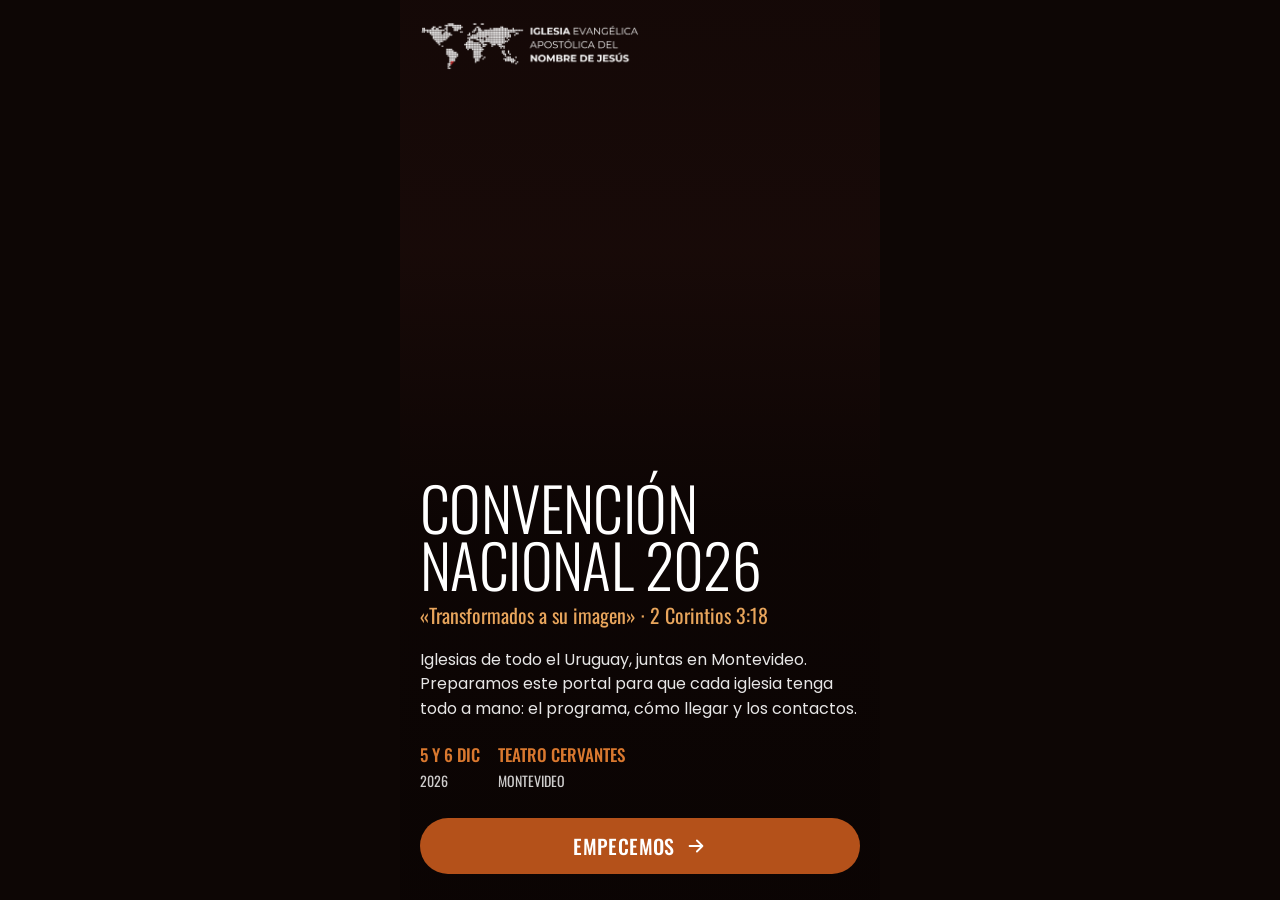
==== web/nacional/index.html @ dd8d67bc "Versión nacional en /nacional/: un perfil por iglesia, cómo llegar, comisiones, fotos y avisos" ====
<!doctype html>
<html lang="es">
<head>
  <meta charset="utf-8">
  <meta name="viewport" content="width=device-width, initial-scale=1, viewport-fit=cover">
  <meta name="theme-color" content="#1A0B09">
  <meta name="apple-mobile-web-app-capable" content="yes">
  <meta name="mobile-web-app-capable" content="yes">
  <meta name="apple-mobile-web-app-status-bar-style" content="black-translucent">
  <meta name="apple-mobile-web-app-title" content="Convención 2026">
  <meta name="robots" content="noindex, nofollow">
  <meta name="description" content="Portal de las iglesias para la Convención Nacional Uruguay 2026.">
  <title>Convención Nacional 2026 · Iglesias</title>
  <link rel="manifest" href="manifest.webmanifest">
  <link rel="icon" href="../icons/icon-192.png">
  <link rel="apple-touch-icon" href="../icons/icon-192.png">
  <link rel="preload" href="../fonts/oswald-300_600.woff2" as="font" type="font/woff2" crossorigin>
  <link rel="preload" href="../fonts/poppins-400.woff2" as="font" type="font/woff2" crossorigin>
  <link rel="preload" href="../img/artigas.jpg" as="image">
  <link rel="stylesheet" href="../fonts.css">
  <link rel="stylesheet" href="../vendor/leaflet/leaflet.css">
  <link rel="stylesheet" href="../styles.css">
  <link rel="stylesheet" href="nacional.css">
</head>
<body>
  <div id="app" class="app"></div>
  <div id="toast" class="toast" role="status" aria-live="polite"></div>
  <script>window.NOTIF_CACHE = "nac-meta"; window.NOTIF_ICON = "../icons/icon-192.png";</script>
  <script src="../vendor/leaflet/leaflet.js"></script>
  <script src="data.js"></script>
  <script src="../notif.js"></script>
  <script src="app.js"></script>
</body>
</html>
---- web/fonts.css ----
@font-face{font-family:'Oswald';font-style:normal;font-weight:300 600;font-display:swap;src:url(fonts/oswald-300_600.woff2) format('woff2');}
@font-face{font-family:'Poppins';font-style:normal;font-weight:400;font-display:swap;src:url(fonts/poppins-400.woff2) format('woff2');}
@font-face{font-family:'Poppins';font-style:normal;font-weight:500;font-display:swap;src:url(fonts/poppins-500.woff2) format('woff2');}
@font-face{font-family:'Poppins';font-style:normal;font-weight:600;font-display:swap;src:url(fonts/poppins-600.woff2) format('woff2');}
@font-face{font-family:'Poppins';font-style:normal;font-weight:700;font-display:swap;src:url(fonts/poppins-700.woff2) format('woff2');}
---- web/vendor/leaflet/leaflet.css ----
/* required styles */

.leaflet-pane,
.leaflet-tile,
.leaflet-marker-icon,
.leaflet-marker-shadow,
.leaflet-tile-container,
.leaflet-pane > svg,
.leaflet-pane > canvas,
.leaflet-zoom-box,
.leaflet-image-layer,
.leaflet-layer {
	position: absolute;
	left: 0;
	top: 0;
	}
.leaflet-container {
	overflow: hidden;
	}
.leaflet-tile,
.leaflet-marker-icon,
.leaflet-marker-shadow {
	-webkit-user-select: none;
	   -moz-user-select: none;
	        user-select: none;
	  -webkit-user-drag: none;
	}
/* Prevents IE11 from highlighting tiles in blue */
.leaflet-tile::selection {
	background: transparent;
}
/* Safari renders non-retina tile on retina better with this, but Chrome is worse */
.leaflet-safari .leaflet-tile {
	image-rendering: -webkit-optimize-contrast;
	}
/* hack that prevents hw layers "stretching" when loading new tiles */
.leaflet-safari .leaflet-tile-container {
	width: 1600px;
	height: 1600px;
	-webkit-transform-origin: 0 0;
	}
.leaflet-marker-icon,
.leaflet-marker-shadow {
	display: block;
	}
/* .leaflet-container svg: reset svg max-width decleration shipped in Joomla! (joomla.org) 3.x */
/* .leaflet-container img: map is broken in FF if you have max-width: 100% on tiles */
.leaflet-container .leaflet-overlay-pane svg {
	max-width: none !important;
	max-height: none !important;
	}
.leaflet-container .leaflet-marker-pane img,
.leaflet-container .leaflet-shadow-pane img,
.leaflet-container .leaflet-tile-pane img,
.leaflet-container img.leaflet-image-layer,
.leaflet-container .leaflet-tile {
	max-width: none !important;
	max-height: none !important;
	width: auto;
	padding: 0;
	}

.leaflet-container img.leaflet-tile {
	/* See: https://bugs.chromium.org/p/chromium/issues/detail?id=600120 */
	mix-blend-mode: plus-lighter;
}

.leaflet-container.leaflet-touch-zoom {
	-ms-touch-action: pan-x pan-y;
	touch-action: pan-x pan-y;
	}
.leaflet-container.leaflet-touch-drag {
	-ms-touch-action: pinch-zoom;
	/* Fallback for FF which doesn't support pinch-zoom */
	touch-action: none;
	touch-action: pinch-zoom;
}
.leaflet-container.leaflet-touch-drag.leaflet-touch-zoom {
	-ms-touch-action: none;
	touch-action: none;
}
.leaflet-container {
	-webkit-tap-highlight-color: transparent;
}
.leaflet-container a {
	-webkit-tap-highlight-color: rgba(51, 181, 229, 0.4);
}
.leaflet-tile {
	filter: inherit;
	visibility: hidden;
	}
.leaflet-tile-loaded {
	visibility: inherit;
	}
.leaflet-zoom-box {
	width: 0;
	height: 0;
	-moz-box-sizing: border-box;
	     box-sizing: border-box;
	z-index: 800;
	}
/* workaround for https://bugzilla.mozilla.org/show_bug.cgi?id=888319 */
.leaflet-overlay-pane svg {
	-moz-user-select: none;
	}

.leaflet-pane         { z-index: 400; }

.leaflet-tile-pane    { z-index: 200; }
.leaflet-overlay-pane { z-index: 400; }
.leaflet-shadow-pane  { z-index: 500; }
.leaflet-marker-pane  { z-index: 600; }
.leaflet-tooltip-pane   { z-index: 650; }
.leaflet-popup-pane   { z-index: 700; }

.leaflet-map-pane canvas { z-index: 100; }
.leaflet-map-pane svg    { z-index: 200; }

.leaflet-vml-shape {
	width: 1px;
	height: 1px;
	}
.lvml {
	behavior: url(#default#VML);
	display: inline-block;
	position: absolute;
	}


/* control positioning */

.leaflet-control {
	position: relative;
	z-index: 800;
	pointer-events: visiblePainted; /* IE 9-10 doesn't have auto */
	pointer-events: auto;
	}
.leaflet-top,
.leaflet-bottom {
	position: absolute;
	z-index: 1000;
	pointer-events: none;
	}
.leaflet-top {
	top: 0;
	}
.leaflet-right {
	right: 0;
	}
.leaflet-bottom {
	bottom: 0;
	}
.leaflet-left {
	left: 0;
	}
.leaflet-control {
	float: left;
	clear: both;
	}
.leaflet-right .leaflet-control {
	float: right;
	}
.leaflet-top .leaflet-control {
	margin-top: 10px;
	}
.leaflet-bottom .leaflet-control {
	margin-bottom: 10px;
	}
.leaflet-left .leaflet-control {
	margin-left: 10px;
	}
.leaflet-right .leaflet-control {
	margin-right: 10px;
	}


/* zoom and fade animations */

.leaflet-fade-anim .leaflet-popup {
	opacity: 0;
	-webkit-transition: opacity 0.2s linear;
	   -moz-transition: opacity 0.2s linear;
	        transition: opacity 0.2s linear;
	}
.leaflet-fade-anim .leaflet-map-pane .leaflet-popup {
	opacity: 1;
	}
.leaflet-zoom-animated {
	-webkit-transform-origin: 0 0;
	    -ms-transform-origin: 0 0;
	        transform-origin: 0 0;
	}
svg.leaflet-zoom-animated {
	will-change: transform;
}

.leaflet-zoom-anim .leaflet-zoom-animated {
	-webkit-transition: -webkit-transform 0.25s cubic-bezier(0,0,0.25,1);
	   -moz-transition:    -moz-transform 0.25s cubic-bezier(0,0,0.25,1);
	        transition:         transform 0.25s cubic-bezier(0,0,0.25,1);
	}
.leaflet-zoom-anim .leaflet-tile,
.leaflet-pan-anim .leaflet-tile {
	-webkit-transition: none;
	   -moz-transition: none;
	        transition: none;
	}

.leaflet-zoom-anim .leaflet-zoom-hide {
	visibility: hidden;
	}


/* cursors */

.leaflet-interactive {
	cursor: pointer;
	}
.leaflet-grab {
	cursor: -webkit-grab;
	cursor:    -moz-grab;
	cursor:         grab;
	}
.leaflet-crosshair,
.leaflet-crosshair .leaflet-interactive {
	cursor: crosshair;
	}
.leaflet-popup-pane,
.leaflet-control {
	cursor: auto;
	}
.leaflet-dragging .leaflet-grab,
.leaflet-dragging .leaflet-grab .leaflet-interactive,
.leaflet-dragging .leaflet-marker-draggable {
	cursor: move;
	cursor: -webkit-grabbing;
	cursor:    -moz-grabbing;
	cursor:         grabbing;
	}

/* marker & overlays interactivity */
.leaflet-marker-icon,
.leaflet-marker-shadow,
.leaflet-image-layer,
.leaflet-pane > svg path,
.leaflet-tile-container {
	pointer-events: none;
	}

.leaflet-marker-icon.leaflet-interactive,
.leaflet-image-layer.leaflet-interactive,
.leaflet-pane > svg path.leaflet-interactive,
svg.leaflet-image-layer.leaflet-interactive path {
	pointer-events: visiblePainted; /* IE 9-10 doesn't have auto */
	pointer-events: auto;
	}

/* visual tweaks */

.leaflet-container {
	background: #ddd;
	outline-offset: 1px;
	}
.leaflet-container a {
	color: #0078A8;
	}
.leaflet-zoom-box {
	border: 2px dotted #38f;
	background: rgba(255,255,255,0.5);
	}


/* general typography */
.leaflet-container {
	font-family: "Helvetica Neue", Arial, Helvetica, sans-serif;
	font-size: 12px;
	font-size: 0.75rem;
	line-height: 1.5;
	}


/* general toolbar styles */

.leaflet-bar {
	box-shadow: 0 1px 5px rgba(0,0,0,0.65);
	border-radius: 4px;
	}
.leaflet-bar a {
	background-color: #fff;
	border-bottom: 1px solid #ccc;
	width: 26px;
	height: 26px;
	line-height: 26px;
	display: block;
	text-align: center;
	text-decoration: none;
	color: black;
	}
.leaflet-bar a,
.leaflet-control-layers-toggle {
	background-position: 50% 50%;
	background-repeat: no-repeat;
	display: block;
	}
.leaflet-bar a:hover,
.leaflet-bar a:focus {
	background-color: #f4f4f4;
	}
.leaflet-bar a:first-child {
	border-top-left-radius: 4px;
	border-top-right-radius: 4px;
	}
.leaflet-bar a:last-child {
	border-bottom-left-radius: 4px;
	border-bottom-right-radius: 4px;
	border-bottom: none;
	}
.leaflet-bar a.leaflet-disabled {
	cursor: default;
	background-color: #f4f4f4;
	color: #bbb;
	}

.leaflet-touch .leaflet-bar a {
	width: 30px;
	height: 30px;
	line-height: 30px;
	}
.leaflet-touch .leaflet-bar a:first-child {
	border-top-left-radius: 2px;
	border-top-right-radius: 2px;
	}
.leaflet-touch .leaflet-bar a:last-child {
	border-bottom-left-radius: 2px;
	border-bottom-right-radius: 2px;
	}

/* zoom control */

.leaflet-control-zoom-in,
.leaflet-control-zoom-out {
	font: bold 18px 'Lucida Console', Monaco, monospace;
	text-indent: 1px;
	}

.leaflet-touch .leaflet-control-zoom-in, .leaflet-touch .leaflet-control-zoom-out  {
	font-size: 22px;
	}


/* layers control */

.leaflet-control-layers {
	box-shadow: 0 1px 5px rgba(0,0,0,0.4);
	background: #fff;
	border-radius: 5px;
	}
.leaflet-control-layers-toggle {
	background-image: url(images/layers.png);
	width: 36px;
	height: 36px;
	}
.leaflet-retina .leaflet-control-layers-toggle {
	background-image: url(images/layers-2x.png);
	background-size: 26px 26px;
	}
.leaflet-touch .leaflet-control-layers-toggle {
	width: 44px;
	height: 44px;
	}
.leaflet-control-layers .leaflet-control-layers-list,
.leaflet-control-layers-expanded .leaflet-control-layers-toggle {
	display: none;
	}
.leaflet-control-layers-expanded .leaflet-control-layers-list {
	display: block;
	position: relative;
	}
.leaflet-control-layers-expanded {
	padding: 6px 10px 6px 6px;
	color: #333;
	background: #fff;
	}
.leaflet-control-layers-scrollbar {
	overflow-y: scroll;
	overflow-x: hidden;
	padding-right: 5px;
	}
.leaflet-control-layers-selector {
	margin-top: 2px;
	position: relative;
	top: 1px;
	}
.leaflet-control-layers label {
	display: block;
	font-size: 13px;
	font-size: 1.08333em;
	}
.leaflet-control-layers-separator {
	height: 0;
	border-top: 1px solid #ddd;
	margin: 5px -10px 5px -6px;
	}

/* Default icon URLs */
.leaflet-default-icon-path { /* used only in path-guessing heuristic, see L.Icon.Default */
	background-image: url(images/marker-icon.png);
	}


/* attribution and scale controls */

.leaflet-container .leaflet-control-attribution {
	background: #fff;
	background: rgba(255, 255, 255, 0.8);
	margin: 0;
	}
.leaflet-control-attribution,
.leaflet-control-scale-line {
	padding: 0 5px;
	color: #333;
	line-height: 1.4;
	}
.leaflet-control-attribution a {
	text-decoration: none;
	}
.leaflet-control-attribution a:hover,
.leaflet-control-attribution a:focus {
	text-decoration: underline;
	}
.leaflet-attribution-flag {
	display: inline !important;
	vertical-align: baseline !important;
	width: 1em;
	height: 0.6669em;
	}
.leaflet-left .leaflet-control-scale {
	margin-left: 5px;
	}
.leaflet-bottom .leaflet-control-scale {
	margin-bottom: 5px;
	}
.leaflet-control-scale-line {
	border: 2px solid #777;
	border-top: none;
	line-height: 1.1;
	padding: 2px 5px 1px;
	white-space: nowrap;
	-moz-box-sizing: border-box;
	     box-sizing: border-box;
	background: rgba(255, 255, 255, 0.8);
	text-shadow: 1px 1px #fff;
	}
.leaflet-control-scale-line:not(:first-child) {
	border-top: 2px solid #777;
	border-bottom: none;
	margin-top: -2px;
	}
.leaflet-control-scale-line:not(:first-child):not(:last-child) {
	border-bottom: 2px solid #777;
	}

.leaflet-touch .leaflet-control-attribution,
.leaflet-touch .leaflet-control-layers,
.leaflet-touch .leaflet-bar {
	box-shadow: none;
	}
.leaflet-touch .leaflet-control-layers,
.leaflet-touch .leaflet-bar {
	border: 2px solid rgba(0,0,0,0.2);
	background-clip: padding-box;
	}


/* popup */

.leaflet-popup {
	position: absolute;
	text-align: center;
	margin-bottom: 20px;
	}
.leaflet-popup-content-wrapper {
	padding: 1px;
	text-align: left;
	border-radius: 12px;
	}
.leaflet-popup-content {
	margin: 13px 24px 13px 20px;
	line-height: 1.3;
	font-size: 13px;
	font-size: 1.08333em;
	min-height: 1px;
	}
.leaflet-popup-content p {
	margin: 17px 0;
	margin: 1.3em 0;
	}
.leaflet-popup-tip-container {
	width: 40px;
	height: 20px;
	position: absolute;
	left: 50%;
	margin-top: -1px;
	margin-left: -20px;
	overflow: hidden;
	pointer-events: none;
	}
.leaflet-popup-tip {
	width: 17px;
	height: 17px;
	padding: 1px;

	margin: -10px auto 0;
	pointer-events: auto;

	-webkit-transform: rotate(45deg);
	   -moz-transform: rotate(45deg);
	    -ms-transform: rotate(45deg);
	        transform: rotate(45deg);
	}
.leaflet-popup-content-wrapper,
.leaflet-popup-tip {
	background: white;
	color: #333;
	box-shadow: 0 3px 14px rgba(0,0,0,0.4);
	}
.leaflet-container a.leaflet-popup-close-button {
	position: absolute;
	top: 0;
	right: 0;
	border: none;
	text-align: center;
	width: 24px;
	height: 24px;
	font: 16px/24px Tahoma, Verdana, sans-serif;
	color: #757575;
	text-decoration: none;
	background: transparent;
	}
.leaflet-container a.leaflet-popup-close-button:hover,
.leaflet-container a.leaflet-popup-close-button:focus {
	color: #585858;
	}
.leaflet-popup-scrolled {
	overflow: auto;
	}

.leaflet-oldie .leaflet-popup-content-wrapper {
	-ms-zoom: 1;
	}
.leaflet-oldie .leaflet-popup-tip {
	width: 24px;
	margin: 0 auto;

	-ms-filter: "progid:DXImageTransform.Microsoft.Matrix(M11=0.70710678, M12=0.70710678, M21=-0.70710678, M22=0.70710678)";
	filter: progid:DXImageTransform.Microsoft.Matrix(M11=0.70710678, M12=0.70710678, M21=-0.70710678, M22=0.70710678);
	}

.leaflet-oldie .leaflet-control-zoom,
.leaflet-oldie .leaflet-control-layers,
.leaflet-oldie .leaflet-popup-content-wrapper,
.leaflet-oldie .leaflet-popup-tip {
	border: 1px solid #999;
	}


/* div icon */

.leaflet-div-icon {
	background: #fff;
	border: 1px solid #666;
	}


/* Tooltip */
/* Base styles for the element that has a tooltip */
.leaflet-tooltip {
	position: absolute;
	padding: 6px;
	background-color: #fff;
	border: 1px solid #fff;
	border-radius: 3px;
	color: #222;
	white-space: nowrap;
	-webkit-user-select: none;
	-moz-user-select: none;
	-ms-user-select: none;
	user-select: none;
	pointer-events: none;
	box-shadow: 0 1px 3px rgba(0,0,0,0.4);
	}
.leaflet-tooltip.leaflet-interactive {
	cursor: pointer;
	pointer-events: auto;
	}
.leaflet-tooltip-top:before,
.leaflet-tooltip-bottom:before,
.leaflet-tooltip-left:before,
.leaflet-tooltip-right:before {
	position: absolute;
	pointer-events: none;
	border: 6px solid transparent;
	background: transparent;
	content: "";
	}

/* Directions */

.leaflet-tooltip-bottom {
	margin-top: 6px;
}
.leaflet-tooltip-top {
	margin-top: -6px;
}
.leaflet-tooltip-bottom:before,
.leaflet-tooltip-top:before {
	left: 50%;
	margin-left: -6px;
	}
.leaflet-tooltip-top:before {
	bottom: 0;
	margin-bottom: -12px;
	border-top-color: #fff;
	}
.leaflet-tooltip-bottom:before {
	top: 0;
	margin-top: -12px;
	margin-left: -6px;
	border-bottom-color: #fff;
	}
.leaflet-tooltip-left {
	margin-left: -6px;
}
.leaflet-tooltip-right {
	margin-left: 6px;
}
.leaflet-tooltip-left:before,
.leaflet-tooltip-right:before {
	top: 50%;
	margin-top: -6px;
	}
.leaflet-tooltip-left:before {
	right: 0;
	margin-right: -12px;
	border-left-color: #fff;
	}
.leaflet-tooltip-right:before {
	left: 0;
	margin-left: -12px;
	border-right-color: #fff;
	}

/* Printing */

@media print {
	/* Prevent printers from removing background-images of controls. */
	.leaflet-control {
		-webkit-print-color-adjust: exact;
		print-color-adjust: exact;
		}
	}
---- web/styles.css ----
/* =========================================================
   Convención Nacional Uruguay 2026 · Portal de delegaciones
   Colores de la línea gráfica: noche → bordó → ladrillo → naranja → ámbar → crema
   Tipos: Oswald (titulares, como el afiche) + Poppins (texto)
   ========================================================= */
:root {
  --night: #1A0B09;
  --night-2: #2A1310;
  --maroon: #4A1512;
  --brick: #8E2A1F;
  --orange: #D9782F;
  --orange-ink: #B4511A;
  --amber: #E8A55C;
  --cream: #F8F2EA;
  --paper: #FFFFFF;
  --sand: #F0E6D9;
  --ink: #1F0F0C;
  --muted: #6B5751;
  --line: #E7DCCF;
  --green: #1E8A4C;
  --danger: #C62828;

  --display: "Oswald", "Arial Narrow", sans-serif;
  --text: "Poppins", -apple-system, "Segoe UI", Roboto, Arial, sans-serif;
  --r: 6px;
  --ease: cubic-bezier(.2, .8, .2, 1);
  --spring: cubic-bezier(.34, 1.4, .64, 1);
  --safe-t: env(safe-area-inset-top, 0px);
  --safe-b: env(safe-area-inset-bottom, 0px);
  --nav-h: 66px;
  --gut: 20px;
}
* { box-sizing: border-box; -webkit-tap-highlight-color: transparent; }
html, body { margin: 0; height: 100%; overflow: hidden; overscroll-behavior: none; }
body { font-family: var(--text); color: var(--ink); background: #0d0605; -webkit-font-smoothing: antialiased; overscroll-behavior-y: none; font-size: 16px; }
button { font: inherit; color: inherit; border: 0; background: none; padding: 0; cursor: pointer; touch-action: manipulation; -webkit-user-select: none; user-select: none; }
a { color: inherit; text-decoration: none; }
h1, h2, h3, p { margin: 0; }
svg { display: block; }
img { display: block; max-width: 100%; }
:focus-visible { outline: 2px solid var(--orange); outline-offset: 2px; }

/* La app ocupa siempre la pantalla visible: la página nunca se desplaza, así la barra de abajo queda fija */
.app { position: fixed; top: 0; bottom: 0; left: 0; right: 0; max-width: 480px; margin: 0 auto; overflow: hidden; background: var(--cream); }
.screen { position: absolute; inset: 0; display: flex; flex-direction: column; }

/* ---------- Movimiento ---------- */
.rise { animation: rise .7s var(--ease) both; animation-delay: calc(var(--i, 0) * 80ms); }
@keyframes rise { from { opacity: 0; transform: translateY(22px); } to { opacity: 1; transform: none; } }
.fade { animation: fade .45s var(--ease) both; }
@keyframes fade { from { opacity: 0; } }
.pop { animation: pop .5s var(--spring) both; animation-delay: calc(var(--i, 0) * 55ms); }
@keyframes pop { from { opacity: 0; transform: scale(.88) translateY(10px); } to { opacity: 1; transform: none; } }
.kenburns { animation: kb 14s var(--ease) both; transform-origin: 60% 40%; }
@keyframes kb { from { transform: scale(1.14); } to { transform: scale(1); } }
.press { transition: transform .18s var(--ease), background-color .18s, opacity .18s; }
.press:active { transform: scale(.96); }
@media (prefers-reduced-motion: reduce) {
  .rise, .fade, .pop, .kenburns { animation: none !important; }
  .press:active { transform: none; }
}

/* ---------- Pantallas oscuras (entrada) ---------- */
.dark { background: var(--night); color: #fff; }
.photo-bg { position: absolute; inset: 0; overflow: hidden; }
.photo-bg img { width: 100%; height: 100%; object-fit: cover; }
.photo-bg::after { content: ""; position: absolute; inset: 0; background: linear-gradient(to top, rgba(10,4,3,.96) 0%, rgba(10,4,3,.82) 42%, rgba(10,4,3,.15) 72%, rgba(10,4,3,.35) 100%); }

.splash { justify-content: flex-end; }
.splash-top { position: absolute; top: calc(var(--safe-t) + 22px); left: var(--gut); right: var(--gut); display: flex; align-items: center; gap: 10px; font-size: 13px; line-height: 1.3; color: rgba(255,255,255,.85); }
.splash-top svg { width: 46px; height: 24px; flex: none; }
.splash-body { position: relative; padding: 0 var(--gut) calc(var(--safe-b) + 26px); }
.splash h1 { font-family: var(--display); font-weight: 300; text-transform: uppercase; font-size: 60px; line-height: .95; letter-spacing: -.01em; }
.splash .pt { font-family: var(--display); font-weight: 400; font-size: 20px; color: var(--amber); margin-top: 8px; }
.splash .lead { font-size: 16px; line-height: 1.55; color: rgba(255,255,255,.9); margin-top: 18px; }
.splash-meta { display: flex; gap: 18px; margin-top: 20px; font-family: var(--display); font-size: 17px; text-transform: uppercase; }
.splash-meta b { display: block; font-weight: 500; color: var(--orange); }
.splash-meta span { font-weight: 400; color: rgba(255,255,255,.8); font-size: 14px; }

.btn { display: flex; align-items: center; justify-content: center; gap: 10px; width: 100%; min-height: 56px; border-radius: 999px; font-family: var(--display); font-size: 20px; font-weight: 500; letter-spacing: .02em; text-transform: uppercase; }
.btn svg { width: 22px; height: 22px; transition: transform .25s var(--ease); }
.btn:active svg { transform: translateX(4px); }
.btn-primary { background: var(--orange-ink); color: #fff; }
.btn-primary:active { background: #9a4415; }
.btn-ghost { color: rgba(255,255,255,.75); min-height: 48px; font-size: 17px; }
.btn-dark { background: var(--ink); color: #fff; }
.btn-line { background: var(--sand); color: var(--ink); }
.btn-row { margin-top: 26px; display: flex; flex-direction: column; gap: 4px; }

.intro { flex: 1; overflow-y: auto; padding: calc(var(--safe-t) + 18px) var(--gut) calc(var(--safe-b) + 28px); position: relative; }
.back { display: inline-flex; align-items: center; gap: 4px; min-height: 44px; padding-right: 12px; margin-left: -8px; font-size: 15px; font-weight: 500; color: rgba(255,255,255,.8); }
.back svg { width: 22px; height: 22px; }

.flags-head { position: relative; height: 34vh; min-height: 220px; margin: calc(-1 * (var(--safe-t) + 18px)) calc(-1 * var(--gut)) 0; overflow: hidden; display: flex; align-items: flex-end; padding: 0 var(--gut) 18px; }
.flags-head img { position: absolute; inset: 0; width: 100%; height: 100%; object-fit: cover; }
.flags-head::after { content: ""; position: absolute; inset: 0; background: linear-gradient(to top, var(--night) 0%, rgba(26,11,9,.55) 55%, rgba(26,11,9,.2) 100%); }
.flags-head > div { position: relative; z-index: 1; }
.h-xl { font-family: var(--display); font-weight: 400; text-transform: uppercase; font-size: 46px; line-height: .98; letter-spacing: -.005em; }
.h-xl .soft { display: block; font-size: 20px; font-weight: 300; color: var(--amber); margin-top: 6px; text-transform: none; }

.flags { display: grid; grid-template-columns: 1fr 1fr; gap: 22px 16px; margin-top: 22px; }
.flag-btn { display: flex; flex-direction: column; gap: 10px; text-align: left; }
.flag-btn .flag { width: 100%; aspect-ratio: 3 / 2; border-radius: 4px; overflow: hidden; transition: transform .25s var(--ease), outline-color .2s; outline: 3px solid transparent; outline-offset: 3px; }
.flag-btn:active .flag { transform: scale(.95); outline-color: var(--orange); }
.flag svg { width: 100%; height: 100%; }
.flag-btn b { font-family: var(--display); font-weight: 400; font-size: 22px; text-transform: uppercase; line-height: 1; }
.flag-btn small { font-size: 13px; color: rgba(255,255,255,.6); margin-top: -4px; }

.who { display: flex; align-items: center; gap: 12px; margin-top: 8px; }
.who .flag { width: 54px; height: 36px; border-radius: 3px; overflow: hidden; flex: none; }
.who h1 { font-family: var(--display); font-weight: 400; font-size: 40px; text-transform: uppercase; line-height: 1; }
.sub { font-size: 16px; color: rgba(255,255,255,.72); margin-top: 10px; }
.profiles { display: grid; grid-template-columns: repeat(3, 1fr); gap: 22px 12px; margin-top: 26px; }
.profile-btn { display: flex; flex-direction: column; align-items: center; gap: 9px; text-align: center; }
.avatar { display: grid; place-items: center; color: #fff; font-family: var(--display); font-weight: 400; flex: none; }
.profile-btn .avatar { width: 92px; height: 92px; border-radius: var(--r); font-size: 34px; transition: transform .25s var(--ease), box-shadow .2s; }
.profile-btn:active .avatar { transform: scale(.93); box-shadow: 0 0 0 3px var(--cream); }
.profile-btn b { font-size: 13.5px; font-weight: 600; line-height: 1.25; }
.profile-btn small { font-size: 12px; color: rgba(255,255,255,.6); margin-top: -5px; }

/* PIN */
.pin { flex: 1; display: flex; flex-direction: column; align-items: center; text-align: center; padding-top: 8px; }
.pin .avatar { width: 96px; height: 96px; border-radius: var(--r); font-size: 36px; }
.pin-name { font-family: var(--display); font-size: 28px; font-weight: 400; text-transform: uppercase; margin-top: 16px; }
.pin-hint { font-size: 15px; color: rgba(255,255,255,.7); margin-top: 4px; }
.dots { display: flex; gap: 18px; margin: 26px 0 6px; }
.dots i { width: 15px; height: 15px; border-radius: 50%; background: rgba(255,255,255,.18); transition: background .15s, transform .3s var(--spring); }
.dots i.on { background: var(--orange); transform: scale(1.2); }
.dots.shake { animation: shake .45s; }
.dots.shake i { background: #e46a5c; }
@keyframes shake { 20%, 60% { transform: translateX(-10px); } 40%, 80% { transform: translateX(10px); } }
.pin-error { min-height: 22px; font-size: 14px; font-weight: 500; color: #ffb3a8; }
.keypad { display: grid; grid-template-columns: repeat(3, 78px); gap: 14px 24px; margin-top: 10px; }
.key { width: 78px; height: 78px; border-radius: 50%; background: rgba(255,255,255,.08); font-family: var(--display); font-size: 32px; font-weight: 300; display: grid; place-items: center; transition: background .12s, transform .15s var(--ease); }
.key:active { background: var(--orange-ink); transform: scale(.92); }
.key.word { background: none; font-family: var(--text); font-size: 15px; font-weight: 500; color: rgba(255,255,255,.75); }
.demo { margin-top: 18px; font-size: 13px; color: rgba(255,255,255,.55); }

/* Bienvenida personal */
.welcome-photo { position: relative; height: 44vh; min-height: 260px; overflow: hidden; flex: none; }
.welcome-photo img { width: 100%; height: 100%; object-fit: cover; }
.welcome-photo::after { content: ""; position: absolute; inset: 0; background: linear-gradient(to top, var(--night) 0%, rgba(26,11,9,0) 55%); }
.welcome-body { flex: 1; overflow-y: auto; padding: 0 var(--gut) calc(var(--safe-b) + 24px); margin-top: -56px; position: relative; }
.welcome-body .bless { font-family: var(--display); font-size: 24px; font-weight: 300; color: var(--amber); text-transform: uppercase; }
.welcome-body h1 { font-family: var(--display); font-weight: 500; font-size: 58px; line-height: .95; text-transform: uppercase; margin-top: 2px; }
.welcome-body .msg { font-size: 16px; line-height: 1.6; color: rgba(255,255,255,.88); margin-top: 16px; }
.lema { margin-top: 22px; padding: 16px 18px; background: var(--maroon); border-radius: var(--r); }
.lema b { display: block; font-family: var(--display); font-weight: 400; font-size: 24px; text-transform: uppercase; line-height: 1.05; }
.lema span { font-size: 14px; color: var(--amber); }
.sign { margin-top: 18px; font-size: 14px; color: rgba(255,255,255,.7); }
.sign b { display: block; color: #fff; font-weight: 600; font-size: 15px; }

/* Tutorial */
.tut-skip { position: absolute; top: calc(var(--safe-t) + 12px); right: 12px; z-index: 3; min-height: 44px; padding: 0 14px; border-radius: 999px; background: rgba(10,4,3,.55); color: #fff; font-size: 15px; font-weight: 500; }
.tut-track { flex: 1; display: flex; overflow-x: auto; scroll-snap-type: x mandatory; scrollbar-width: none; overscroll-behavior-x: contain; }
.tut-track::-webkit-scrollbar { display: none; }
.tut-slide { flex: 0 0 100%; scroll-snap-align: center; scroll-snap-stop: always; display: flex; flex-direction: column; }
.tut-photo { height: 60%; overflow: hidden; position: relative; }
.tut-photo img { width: 100%; height: 100%; object-fit: cover; transition: transform 1.2s var(--ease); transform: scale(1.08); }
.tut-slide.seen .tut-photo img { transform: scale(1); }
.tut-text { padding: 26px var(--gut) 0; }
.tut-text h2 { font-family: var(--display); font-weight: 400; font-size: 40px; text-transform: uppercase; line-height: 1; }
.tut-text p { font-size: 16px; line-height: 1.55; color: rgba(255,255,255,.8); margin-top: 12px; }
.tut-foot { padding: 0 var(--gut) calc(var(--safe-b) + 22px); }
.tut-dots { display: flex; gap: 8px; margin-bottom: 18px; }
.tut-dots i { height: 4px; width: 18px; border-radius: 2px; background: rgba(255,255,255,.25); transition: width .35s var(--ease), background .35s; }
.tut-dots i.on { width: 40px; background: var(--orange); }

/* ---------- App ---------- */
.topbar { flex: none; display: flex; align-items: center; gap: 12px; padding: calc(var(--safe-t) + 12px) var(--gut) 12px; background: var(--cream); border-bottom: 1px solid var(--line); z-index: 5; }
.topbar .flag { width: 30px; height: 20px; border-radius: 2px; overflow: hidden; flex: none; }
.topbar h1 { flex: 1; min-width: 0; font-family: var(--display); font-weight: 400; font-size: 24px; text-transform: uppercase; line-height: 1.1; white-space: nowrap; overflow: hidden; text-overflow: ellipsis; }
.net { display: inline-flex; align-items: center; gap: 6px; font-size: 12.5px; font-weight: 500; color: var(--muted); flex: none; }
.net i { width: 8px; height: 8px; border-radius: 50%; background: var(--green); }
.net.off i { background: var(--orange); }

.content { flex: 1; overflow-y: auto; -webkit-overflow-scrolling: touch; padding: 0 0 calc(var(--nav-h) + var(--safe-b) + 28px); }
.content.map-mode { padding: 0; overflow: hidden; position: relative; }
.pad { padding: 0 var(--gut); }
.tab-in { animation: tabIn .35s var(--ease) both; }
@keyframes tabIn { from { opacity: 0; transform: translateY(10px); } }

.nav { position: absolute; left: 0; right: 0; bottom: 0; z-index: 900; height: calc(var(--nav-h) + var(--safe-b)); padding-bottom: var(--safe-b); background: var(--paper); border-top: 1px solid var(--line); display: grid; grid-template-columns: repeat(5, 1fr); }
.nav button { display: flex; flex-direction: column; align-items: center; justify-content: center; gap: 4px; font-size: 11.5px; font-weight: 500; color: #9C8B85; transition: color .2s; }
.nav button svg { width: 24px; height: 24px; transition: transform .35s var(--spring); }
.nav button.on { color: var(--ink); }
.nav button.on svg { transform: translateY(-2px) scale(1.08); color: var(--orange-ink); }
.nav button:active svg { transform: scale(.85); }

h2.h { font-family: var(--display); font-weight: 400; font-size: 26px; text-transform: uppercase; line-height: 1.05; margin: 34px 0 12px; }
.panel { background: var(--paper); border-radius: var(--r); }
.panel-pad { padding: 18px; }

/* Portada de inicio */
.cover { position: relative; height: 250px; overflow: hidden; color: #fff; }
.cover img { position: absolute; inset: 0; width: 100%; height: 100%; object-fit: cover; }
.cover::after { content: ""; position: absolute; inset: 0; background: linear-gradient(to top, rgba(10,4,3,.92) 0%, rgba(10,4,3,.35) 60%, rgba(10,4,3,.1) 100%); }
.cover-in { position: absolute; left: var(--gut); right: var(--gut); bottom: 18px; z-index: 1; }
.cover-in p { font-size: 14px; color: rgba(255,255,255,.85); }
.count { display: flex; align-items: baseline; gap: 18px; margin-top: 2px; font-family: var(--display); text-transform: uppercase; }
.count div { display: flex; align-items: baseline; gap: 6px; }
.count b { font-size: 64px; font-weight: 400; line-height: 1; font-variant-numeric: tabular-nums; }
.count span { font-size: 18px; font-weight: 300; color: var(--amber); }
.cover-in .when { font-family: var(--display); font-size: 18px; text-transform: uppercase; margin-top: 6px; }
.cover-in .when em { font-style: normal; color: var(--amber); }

.notice { margin: 18px var(--gut) 0; padding: 12px 14px; background: var(--sand); border-radius: var(--r); font-size: 14px; line-height: 1.45; display: flex; gap: 10px; }
.notice::before { content: ""; width: 8px; height: 8px; border-radius: 50%; background: var(--orange); margin-top: 6px; flex: none; }

.stay { display: grid; grid-template-columns: 112px 1fr; gap: 14px; padding: 14px; }
.stay img { width: 112px; height: 140px; object-fit: cover; border-radius: 4px; }
.stay-noimg { width: 112px; height: 140px; border-radius: 4px; background: var(--maroon); color: var(--amber); display: grid; place-items: center; }
.stay-noimg svg { width: 40px; height: 40px; }
.stay h3 { font-size: 17px; font-weight: 600; line-height: 1.25; }
.stay p { font-size: 14px; color: var(--muted); margin-top: 4px; line-height: 1.4; }
.room { font-family: var(--display); margin-top: 10px; display: flex; align-items: baseline; gap: 8px; }
.room b { font-size: 40px; font-weight: 400; line-height: 1; }
.room span { font-size: 15px; color: var(--muted); text-transform: uppercase; }
.finding { margin: 0 14px; padding: 12px 14px; background: var(--maroon); color: #fff; border-radius: 4px; font-size: 14.5px; line-height: 1.45; }
.finding b { color: var(--amber); font-weight: 600; }
.kv { padding: 6px 18px 4px; }
.kv div { display: flex; justify-content: space-between; gap: 16px; padding: 11px 0; border-top: 1px solid var(--line); font-size: 15px; }
.kv div:first-child { border-top: 0; }
.kv span { color: var(--muted); }
.kv b { font-weight: 500; text-align: right; }
.actions { display: flex; gap: 10px; padding: 0 14px 14px; }
.act { flex: 1; min-height: 46px; border-radius: 999px; display: inline-flex; align-items: center; justify-content: center; gap: 8px; font-size: 14.5px; font-weight: 600; background: var(--sand); color: var(--ink); white-space: nowrap; padding: 0 14px; }
.act svg { width: 18px; height: 18px; flex: none; }
.act.dark { background: var(--ink); color: #fff; }

.arrive { padding: 16px 18px 6px; }
.arrive .big { font-family: var(--display); font-size: 34px; font-weight: 400; text-transform: uppercase; line-height: 1; }
.arrive .big em { font-style: normal; color: var(--orange-ink); }
.arrive p { font-size: 14.5px; color: var(--muted); margin-top: 6px; }

.person { display: flex; align-items: center; gap: 12px; padding: 12px 18px; border-top: 1px solid var(--line); }
.person .avatar { width: 44px; height: 44px; border-radius: 50%; font-size: 17px; }
.person-info { flex: 1; min-width: 0; }
.person-info small { display: block; font-size: 12.5px; color: var(--muted); }
.person-info b { display: block; font-size: 15.5px; font-weight: 600; line-height: 1.25; }
.person-info span { font-size: 13px; color: var(--muted); }
.ibtn { width: 46px; height: 46px; border-radius: 50%; display: grid; place-items: center; background: var(--sand); color: var(--ink); flex: none; transition: transform .18s var(--ease), background .2s; }
.ibtn svg { width: 21px; height: 21px; }
.ibtn.wa { color: var(--green); }
.ibtn:active { transform: scale(.9); background: var(--line); }

.next { display: grid; grid-template-columns: auto 1fr; gap: 16px; align-items: start; padding: 18px; }
.next .t { font-family: var(--display); font-size: 44px; line-height: .9; color: var(--orange-ink); font-variant-numeric: tabular-nums; }
.next .t small { display: block; font-size: 15px; color: var(--muted); text-transform: uppercase; margin-top: 6px; }
.next h3 { font-size: 17px; font-weight: 600; line-height: 1.3; }
.next p { font-size: 14px; color: var(--muted); margin-top: 3px; }

.rows { background: var(--paper); border-radius: var(--r); overflow: hidden; }
.row { display: flex; align-items: center; gap: 14px; width: 100%; min-height: 58px; padding: 12px 18px; text-align: left; border-top: 1px solid var(--line); font-size: 15.5px; font-weight: 500; transition: background .15s; }
.row:first-child { border-top: 0; }
.row:active { background: var(--sand); }
.row > svg { width: 22px; height: 22px; color: var(--muted); flex: none; }
.row .txt { flex: 1; min-width: 0; }
.row .txt small { display: block; font-size: 13px; font-weight: 400; color: var(--muted); margin-top: 1px; }
.row .end { margin-left: auto; color: var(--muted); font-size: 14px; font-weight: 500; text-align: right; }
.row .chev { width: 18px; height: 18px; color: #B7A79F; flex: none; }
.row.sos { color: var(--danger); }
.row.sos > svg { color: var(--danger); }
.bar { height: 4px; border-radius: 2px; background: var(--sand); overflow: hidden; margin-top: 8px; }
.bar i { display: block; height: 100%; background: var(--green); transition: width .25s; }
.foot { text-align: center; color: var(--muted); font-size: 13px; line-height: 1.5; margin: 30px var(--gut) 0; }

/* Mapa */
#map { position: absolute; inset: 0; background: #ece6dc; }
.chips { position: absolute; z-index: 600; top: 12px; left: 0; right: 0; display: flex; gap: 8px; overflow-x: auto; padding: 0 var(--gut) 6px; scrollbar-width: none; }
.chips::-webkit-scrollbar { display: none; }
.chip { flex: none; display: inline-flex; align-items: center; gap: 8px; min-height: 40px; padding: 0 16px; border-radius: 999px; background: var(--paper); font-size: 14px; font-weight: 500; box-shadow: 0 2px 10px rgba(31,15,12,.18); transition: background .2s, color .2s, transform .2s var(--ease); }
.chip i { width: 9px; height: 9px; border-radius: 50%; }
.chip.on { background: var(--ink); color: #fff; }
.chip:active { transform: scale(.95); }
.fabs { position: absolute; z-index: 600; right: 14px; display: flex; flex-direction: column; gap: 10px; transition: bottom .35s var(--ease); }
.fab { width: 50px; height: 50px; border-radius: 50%; background: var(--paper); color: var(--ink); display: grid; place-items: center; box-shadow: 0 4px 14px rgba(31,15,12,.22); transition: transform .18s var(--ease); }
.fab svg { width: 23px; height: 23px; }
.fab:active { transform: scale(.9); }
.sheet { position: absolute; z-index: 700; left: 0; right: 0; bottom: calc(var(--nav-h) + var(--safe-b)); background: var(--paper); border-radius: 14px 14px 0 0; box-shadow: 0 -10px 30px rgba(31,15,12,.2); display: flex; flex-direction: column; height: 58%; transform: translateY(calc(100% - 84px)); transition: transform .42s var(--ease); }
.sheet.open { transform: translateY(0); }
.sheet.detail { transform: translateY(0); height: auto; max-height: 78%; }
.handle { flex: none; width: 100%; padding: 10px var(--gut) 12px; text-align: left; }
.handle::before { content: ""; display: block; width: 42px; height: 5px; border-radius: 3px; background: #D9CCBE; margin: 0 auto 10px; }
.handle b { font-family: var(--display); font-weight: 400; font-size: 22px; text-transform: uppercase; }
.handle span { display: block; font-size: 13.5px; color: var(--muted); }
.sheet-body { flex: 1; overflow-y: auto; padding: 0 var(--gut) 16px; overscroll-behavior: contain; }
.place { display: flex; align-items: center; gap: 14px; width: 100%; min-height: 60px; padding: 10px 0; text-align: left; border-top: 1px solid var(--line); transition: background .15s; }
.place:active { background: var(--cream); }
.place .dot { width: 12px; height: 12px; border-radius: 50%; flex: none; }
.place .txt { flex: 1; min-width: 0; }
.place b { display: block; font-size: 15px; font-weight: 600; line-height: 1.25; }
.place span { font-size: 13px; color: var(--muted); }
.place em { font-style: normal; font-size: 14px; font-weight: 500; font-variant-numeric: tabular-nums; flex: none; }
.detail-img { margin: 0 calc(-1 * var(--gut)); height: 170px; overflow: hidden; border-radius: 14px 14px 0 0; }
.detail-img img { width: 100%; height: 100%; object-fit: cover; }
.detail-head { display: flex; align-items: flex-start; gap: 12px; padding-top: 18px; }
.detail-head small { display: flex; align-items: center; gap: 6px; font-size: 13px; font-weight: 500; color: var(--muted); }
.detail-head small i { width: 9px; height: 9px; border-radius: 50%; }
.detail-head h3 { font-family: var(--display); font-weight: 400; font-size: 30px; text-transform: uppercase; line-height: 1; margin-top: 4px; }
.close { margin-left: auto; width: 40px; height: 40px; border-radius: 50%; background: var(--sand); display: grid; place-items: center; flex: none; }
.close svg { width: 18px; height: 18px; }
.detail-desc { font-size: 15px; line-height: 1.55; margin-top: 10px; }
.stats { display: flex; gap: 28px; margin: 14px 0 16px; font-family: var(--display); text-transform: uppercase; }
.stats small { display: block; font-family: var(--text); font-size: 12.5px; color: var(--muted); text-transform: none; }
.stats b { font-size: 26px; font-weight: 400; }
.mk { width: 32px; height: 32px; border-radius: 50%; display: grid; place-items: center; color: #fff; border: 2.5px solid #fff; box-shadow: 0 3px 8px rgba(0,0,0,.3); transition: transform .25s var(--spring); }
.mk svg { width: 16px; height: 16px; }
.mk.big { width: 44px; height: 44px; }
.mk.big svg { width: 22px; height: 22px; }
.mk.sel { transform: scale(1.25); }
.me-dot { width: 18px; height: 18px; border-radius: 50%; background: #2F7BF6; border: 3px solid #fff; box-shadow: 0 0 0 6px rgba(47,123,246,.25); }
.leaflet-container { font-family: var(--text); }
.leaflet-control-attribution { font-size: 10px; }

/* Programa */
.days { display: flex; gap: 8px; overflow-x: auto; padding: 16px var(--gut) 4px; scrollbar-width: none; }
.days::-webkit-scrollbar { display: none; }
.day { flex: none; min-width: 70px; padding: 10px 12px; border-radius: var(--r); background: var(--paper); text-align: center; font-family: var(--display); text-transform: uppercase; transition: background .25s, color .25s, transform .2s var(--ease); }
.day small { display: block; font-size: 14px; color: var(--muted); }
.day b { display: block; font-size: 30px; font-weight: 400; line-height: 1.05; }
.day.on { background: var(--ink); color: #fff; }
.day.on small { color: var(--amber); }
.day:active { transform: scale(.95); }
.day.conv b::after { content: ""; display: block; width: 6px; height: 6px; border-radius: 50%; background: var(--orange); margin: 3px auto 0; }
.items { display: flex; flex-direction: column; gap: 10px; }
.item { display: grid; grid-template-columns: 66px 1fr; gap: 14px; padding: 16px; background: var(--paper); border-radius: var(--r); }
.item .t { font-family: var(--display); font-size: 26px; line-height: 1; font-variant-numeric: tabular-nums; }
.item .t small { display: block; font-size: 14px; color: var(--muted); margin-top: 4px; }
.item .k { font-size: 12.5px; font-weight: 500; color: var(--muted); }
.item h3 { font-size: 16.5px; font-weight: 600; line-height: 1.3; margin-top: 1px; }
.item .team { font-size: 14px; margin-top: 3px; }
.item .note { font-size: 13.5px; color: var(--muted); margin-top: 6px; }
.item .where { display: inline-flex; align-items: center; gap: 5px; margin-top: 10px; min-height: 32px; font-size: 13.5px; font-weight: 600; color: var(--orange-ink); }
.item .where svg { width: 16px; height: 16px; }
.item.culto { background: var(--maroon); color: #fff; }
.item.culto .t { color: var(--amber); font-size: 32px; }
.item.culto .k, .item.culto .note, .item.culto .t small { color: rgba(255,255,255,.7); }
.item.culto .where { color: var(--amber); }
.item.culto.star { background: var(--brick); }
.item.mine { background: #FBE6CF; }
.now { display: inline-block; margin-left: 8px; padding: 2px 8px; border-radius: 999px; background: var(--orange); color: #fff; font-size: 11.5px; font-weight: 600; vertical-align: 2px; }

/* Contactos */
.sos-block { display: flex; align-items: center; gap: 16px; padding: 18px; background: var(--danger); color: #fff; border-radius: var(--r); margin-top: 18px; }
.sos-block .n { font-family: var(--display); font-size: 52px; line-height: .9; }
.sos-block p { font-size: 14px; color: rgba(255,255,255,.9); }
.sos-block b { display: block; font-size: 16px; }
.sos-block .ibtn { margin-left: auto; background: rgba(255,255,255,.2); color: #fff; width: 54px; height: 54px; }
.team-list .person:first-child { border-top: 0; }

/* Perfil */
.me-top { display: flex; align-items: center; gap: 16px; padding: 22px var(--gut) 0; }
.me-top .avatar { width: 84px; height: 84px; border-radius: var(--r); font-size: 32px; }
.me-top h2 { font-family: var(--display); font-weight: 400; font-size: 30px; text-transform: uppercase; line-height: 1; }
.me-top p { display: flex; align-items: center; gap: 8px; font-size: 14.5px; color: var(--muted); margin-top: 6px; }
.me-top .flag { width: 24px; height: 16px; border-radius: 2px; overflow: hidden; }
.seg { margin-left: auto; display: inline-flex; background: var(--sand); border-radius: 999px; padding: 3px; }
.seg button { min-width: 48px; min-height: 36px; border-radius: 999px; font-size: 14px; font-weight: 600; color: var(--muted); transition: background .2s, color .2s; }
.seg button.on { background: var(--ink); color: #fff; }

/* Hoja modal y aviso */
.modal-bg { position: absolute; inset: 0; z-index: 1000; background: rgba(10,4,3,.55); display: flex; align-items: flex-end; animation: fade .2s both; }
.modal { width: 100%; background: var(--paper); border-radius: 14px 14px 0 0; padding: 12px var(--gut) calc(var(--safe-b) + 20px); animation: up .38s var(--ease) both; max-height: 85%; overflow-y: auto; }
@keyframes up { from { transform: translateY(100%); } }
.modal::before { content: ""; display: block; width: 42px; height: 5px; border-radius: 3px; background: #D9CCBE; margin: 0 auto 16px; }
.modal h3 { font-family: var(--display); font-weight: 400; font-size: 28px; text-transform: uppercase; }
.modal p { color: var(--muted); font-size: 15px; line-height: 1.55; margin-top: 8px; }
/* ===================== Ronda 3: fotos, logo y movimiento ===================== */
/* Portada: presentación de fotos que se funden */
.slides img { position: absolute; inset: 0; width: 100%; height: 100%; object-fit: cover; opacity: 0; animation: slide 24s linear infinite; }
.slides img:nth-child(1) { animation-delay: -1s; }
.slides img:nth-child(2) { animation-delay: 5s; }
.slides img:nth-child(3) { animation-delay: 11s; }
.slides img:nth-child(4) { animation-delay: 17s; }
@keyframes slide { 0% { opacity: 0; transform: scale(1.14); } 5% { opacity: 1; } 25% { opacity: 1; } 31% { opacity: 0; transform: scale(1); } 100% { opacity: 0; } }
.splash-top .logo { width: 220px; height: auto; }

/* Recorrido: la foto entera, con la misma foto desenfocada de fondo */
.tut-photo { height: 58%; position: relative; overflow: hidden; background: var(--night); }
.tut-photo .tut-bg { position: absolute; inset: -40px; width: calc(100% + 80px); height: calc(100% + 80px); object-fit: cover; filter: blur(24px) brightness(.45); transform: none; }
.tut-photo .tut-img { position: relative; width: 100%; height: 100%; object-fit: contain; transform: scale(.94); opacity: .4; transition: transform 1s var(--ease), opacity .8s; }
.tut-slide.seen .tut-photo .tut-img { transform: none; opacity: 1; }

/* Inicio */
.cover { width: 100%; height: auto; aspect-ratio: 16 / 9; min-height: 236px; }
.cover img.cover-logo { position: absolute; inset: auto; top: 14px; left: var(--gut); width: 150px; height: auto; object-fit: contain; z-index: 2; }
.stay { align-items: start; }
.stay img { width: 112px; height: auto; border-radius: 4px; }
.arrive-photo { margin: 0; position: relative; }
.arrive-photo img { width: 100%; height: auto; border-radius: var(--r) var(--r) 0 0; }
.arrive-photo figcaption { position: absolute; left: 12px; bottom: 12px; padding: 6px 12px; border-radius: 999px; background: rgba(10,4,3,.62); color: #fff; font-size: 13px; font-weight: 500; }
.lede { font-size: 14.5px; color: var(--muted); margin: -4px 0 14px; line-height: 1.45; }
.hscroll { display: flex; gap: 12px; overflow-x: auto; scroll-snap-type: x mandatory; scroll-padding-left: var(--gut); padding: 0 var(--gut) 6px; scrollbar-width: none; overscroll-behavior-x: contain; }
.hscroll::-webkit-scrollbar { display: none; }
.gallery .gimg { flex: none; margin: 0; scroll-snap-align: start; cursor: zoom-in; }
.gallery .gimg img { height: 230px; width: auto; max-width: none; border-radius: var(--r); }
.gallery figcaption { font-size: 13px; color: var(--muted); margin-top: 7px; }
.pcard { flex: none; width: 210px; text-align: left; scroll-snap-align: start; }
.pcard .pimg { display: block; aspect-ratio: 4 / 3; overflow: hidden; border-radius: var(--r); background: var(--sand); }
.pcard .pimg img { width: 100%; height: 100%; object-fit: cover; transition: transform .6s var(--ease); }
.pcard:active .pimg img { transform: scale(1.06); }
.pcard b { display: block; font-size: 15px; font-weight: 600; line-height: 1.25; margin-top: 8px; }
.pcard > span:last-child { display: block; font-size: 13px; color: var(--muted); margin-top: 2px; }
.pcard.small { width: 148px; }
.pcard.small b { font-size: 13.5px; }
.hscroll.mini { margin: 2px calc(-1 * var(--gut)) 12px; }

/* WhatsApp y llamar: reconocibles a primera vista */
.ibtn.wa { background: #25D366; color: #fff; }
.ibtn.wa svg { width: 23px; height: 23px; }
.ibtn.wa:active { background: #1DA851; }
.ibtn.call { background: var(--sand); color: var(--ink); }

/* Mapa: fotos enteras y crédito */
.detail-in { animation: fade .35s var(--ease) both; }
.detail-img { margin: 0 calc(-1 * var(--gut)); background: var(--night); border-radius: 14px 14px 0 0; overflow: hidden; height: auto; }
.detail-img img { width: 100%; height: auto; max-height: 300px; object-fit: contain; display: block; margin: 0 auto; }
.detail-strip { display: flex; gap: 8px; overflow-x: auto; margin: 0 calc(-1 * var(--gut)); padding: 14px var(--gut) 0; scrollbar-width: none; }
.detail-strip img { height: 220px; width: auto; max-width: none; border-radius: var(--r); flex: none; }
.cred { font-size: 11.5px; color: var(--muted); margin-top: 6px; }
.mk.drop { animation: drop .55s var(--spring) backwards; animation-delay: calc(var(--i, 0) * 40ms); }
@keyframes drop { from { opacity: 0; transform: translateY(-22px) scale(.5); } }

/* Programa: foto en cada culto e iglesia en cada comida */
.culto-photo { margin: 0 0 -10px; }
.culto-photo img { width: 100%; height: auto; border-radius: var(--r) var(--r) 0 0; }
.item.with-photo { border-radius: 0 0 var(--r) var(--r); }
.church-thumb { display: block; width: 100%; margin-top: 10px; border-radius: 4px; overflow: hidden; }
.church-thumb img { width: 100%; aspect-ratio: 16 / 9; object-fit: cover; }

/* Navegación: indicador que se desliza y pantallas que entran desde el costado */
.nav-ind { position: absolute; top: -1px; left: 0; width: 20%; height: 3px; transform: translateX(calc(var(--x) * 100%)); animation: navInd .55s var(--spring) both; pointer-events: none; }
.nav-ind::after { content: ""; display: block; width: 34px; height: 3px; margin: 0 auto; border-radius: 0 0 3px 3px; background: var(--orange); }
@keyframes navInd { from { transform: translateX(calc(var(--from) * 100%)); } }
.tab-in-r { animation: tabR .42s var(--ease) both; }
.tab-in-l { animation: tabL .42s var(--ease) both; }
@keyframes tabR { from { opacity: 0; transform: translateX(32px); } }
@keyframes tabL { from { opacity: 0; transform: translateX(-32px); } }
.count b { display: inline-block; }
.count b.tick { animation: tick .6s var(--spring); }
@keyframes tick { from { transform: translateY(-14px); opacity: .2; } }

/* Foto a pantalla completa */
.lightbox { position: absolute; inset: 0; z-index: 1100; background: rgba(10,4,3,.95); display: flex; flex-direction: column; align-items: center; justify-content: center; padding: 20px; animation: fade .25s both; }
.lightbox img { max-width: 100%; max-height: 78vh; object-fit: contain; border-radius: 4px; animation: zoomIn .4s var(--spring) both; }
.lightbox p { color: #fff; font-size: 15px; margin-top: 14px; }
.lightbox .close { position: absolute; top: calc(var(--safe-t) + 14px); right: 14px; background: rgba(255,255,255,.15); color: #fff; }
@keyframes zoomIn { from { transform: scale(.85); opacity: 0; } }

/* Perfil: créditos y logo */
.credits { margin-top: 26px; background: var(--paper); border-radius: var(--r); padding: 14px 18px; }
.credits summary { font-size: 15.5px; font-weight: 600; cursor: pointer; min-height: 30px; }
.credits p { font-size: 13.5px; color: var(--muted); margin-top: 8px; line-height: 1.5; }
.credits ul { margin: 8px 0 0; padding-left: 18px; font-size: 13px; color: var(--muted); line-height: 1.6; }
.credits b { color: var(--ink); font-weight: 500; }
.brand-foot { margin-top: 18px; background: var(--night); border-radius: var(--r); padding: 22px; text-align: center; }
.brand-foot img { width: 230px; height: auto; margin: 0 auto; }
.brand-foot p { color: rgba(255,255,255,.7); font-size: 13px; line-height: 1.5; margin-top: 14px; }

@media (prefers-reduced-motion: reduce) {
  .slides img { animation: none; opacity: 0; }
  .slides img:first-child { opacity: 1; }
  .nav-ind, .tab-in-r, .tab-in-l, .mk.drop, .count b.tick, .lightbox img { animation: none !important; }
}

/* ===================== Ronda 4: «Ahora» y asistente ===================== */
/* Tarjeta «Ahora» */
.now-card { margin-top: 22px; background: var(--maroon); color: #fff; border-radius: var(--r); padding: 18px 18px 8px; }
.now-head { display: flex; align-items: center; gap: 8px; font-size: 13px; color: var(--amber); text-transform: capitalize; }
.pulse { width: 9px; height: 9px; border-radius: 50%; background: var(--orange); position: relative; flex: none; }
.pulse::after { content: ""; position: absolute; inset: -5px; border-radius: 50%; border: 2px solid var(--orange); animation: pulse 1.8s var(--ease) infinite; }
@keyframes pulse { from { transform: scale(.5); opacity: 1; } to { transform: scale(1.6); opacity: 0; } }
.now-card h2 { font-family: var(--display); font-weight: 400; font-size: 32px; text-transform: uppercase; line-height: 1.05; margin-top: 8px; }
.now-card > p { font-size: 15px; line-height: 1.5; color: rgba(255,255,255,.88); margin-top: 8px; }
.step { display: grid; grid-template-columns: 62px 1fr; gap: 12px; padding: 14px 0; border-top: 1px solid rgba(255,255,255,.14); }
.now-card h2 + .step, .now-card p + .step { margin-top: 12px; }
.step-t { font-family: var(--display); font-size: 26px; color: var(--amber); line-height: 1; font-variant-numeric: tabular-nums; }
.step-b small { display: block; font-size: 12.5px; color: rgba(255,255,255,.65); }
.step-b b { display: block; font-size: 16px; font-weight: 600; line-height: 1.3; }
.step-b span { display: block; font-size: 13.5px; color: rgba(255,255,255,.8); margin-top: 3px; }
.step-act { display: flex; flex-wrap: wrap; gap: 8px; margin-top: 10px; }
.step-act .act { flex: none; min-height: 40px; font-size: 13.5px; background: rgba(255,255,255,.14); color: #fff; }
.act.wa { background: #25D366 !important; color: #fff !important; }
.act.wa svg { width: 17px; height: 17px; }
.act.danger { background: var(--danger); color: #fff; }

/* Simulación (solo versión de ejemplo) */
.sim-pill { flex: none; min-height: 32px; padding: 0 12px; border-radius: 999px; background: var(--orange-ink); color: #fff; font-size: 12.5px; font-weight: 600; text-transform: capitalize; }

/* Botón flotante del asistente */
.content:not(.map-mode) { padding-bottom: calc(var(--nav-h) + var(--safe-b) + 92px); }
.chat-fab { position: absolute; z-index: 800; right: 14px; bottom: calc(var(--nav-h) + var(--safe-b) + 14px); display: inline-flex; align-items: center; gap: 6px; height: 44px; padding: 0 16px 0 13px; border-radius: 999px; background: var(--orange-ink); color: #fff; box-shadow: 0 6px 16px rgba(120,45,10,.35); font-family: var(--display); font-size: 16px; text-transform: uppercase; letter-spacing: .02em; animation: fabIn .6s var(--spring) .5s both; transition: transform .2s var(--ease); }
.chat-fab svg { width: 20px; height: 20px; }
.chat-fab:active { transform: scale(.93); }

.chat-fab.on-map { right: auto; left: 14px; bottom: calc(var(--nav-h) + var(--safe-b) + 96px); z-index: 650; }
@keyframes fabIn { from { opacity: 0; transform: translateY(20px) scale(.7); } }

/* Ventana del asistente */
.chat-bg { position: absolute; inset: 0; z-index: 1000; background: rgba(10,4,3,.5); display: flex; align-items: flex-end; animation: fade .2s both; }
.chat { width: 100%; height: 88%; background: var(--cream); border-radius: 16px 16px 0 0; display: flex; flex-direction: column; overflow: hidden; animation: up .42s var(--ease) both; }
.chat-head { display: flex; align-items: center; gap: 12px; padding: 14px var(--gut); background: var(--night); color: #fff; flex: none; }
.chat-head b { display: block; font-family: var(--display); font-weight: 400; font-size: 21px; text-transform: uppercase; line-height: 1.1; }
.chat-head span { font-size: 12.5px; color: rgba(255,255,255,.7); }
.chat-head .close { margin-left: auto; background: rgba(255,255,255,.14); color: #fff; }
.bot-av { width: 32px; height: 32px; border-radius: 50%; background: var(--orange-ink); color: #fff; display: grid; place-items: center; flex: none; }
.bot-av svg { width: 17px; height: 17px; }
.bot-av.big { width: 42px; height: 42px; }
.bot-av.big svg { width: 22px; height: 22px; }
.msgs { flex: 1; overflow-y: auto; padding: 16px var(--gut) 8px; display: flex; flex-direction: column; gap: 12px; overscroll-behavior: contain; }
.msg { display: flex; gap: 8px; align-items: flex-end; animation: msgIn .35s var(--spring) both; }
.msg.me { justify-content: flex-end; }
@keyframes msgIn { from { opacity: 0; transform: translateY(12px) scale(.96); } }
.bubble { max-width: 86%; min-width: 0; padding: 12px 14px; border-radius: 16px; font-size: 15px; line-height: 1.5; overflow-wrap: break-word; }
.msg.me .bubble { max-width: 80%; }
.msg.bot .bubble { flex: 1 1 auto; }
.msg.bot .bubble { background: var(--paper); border-bottom-left-radius: 4px; }
.msg.me .bubble { background: var(--ink); color: #fff; border-bottom-right-radius: 4px; }
.bubble ul { margin: 8px 0; padding-left: 18px; }
.bubble li { margin: 4px 0; }
.bubble li span { color: var(--muted); }
.bubble .bot-day { font-weight: 600; text-transform: capitalize; margin-top: 8px; }
.bubble .bot-sub { margin-top: 10px; }
.bot-acts { display: flex; flex-wrap: wrap; gap: 8px; margin-top: 10px; }
.bot-acts .act { flex: none; min-height: 40px; font-size: 13.5px; padding: 0 14px; }
.bot-img { width: 100%; height: auto; border-radius: 8px; margin-top: 10px; }
.bot-now { background: var(--maroon); color: #fff; border-radius: 10px; padding: 12px 14px 4px; margin: -4px -6px; }
.bot-now h2 { font-family: var(--display); font-weight: 400; font-size: 24px; text-transform: uppercase; margin-top: 4px; }
.bot-now > p { font-size: 14px; color: rgba(255,255,255,.88); margin-top: 6px; }
.bot-now .step-t { font-size: 22px; }
.typing .bubble { display: flex; gap: 5px; padding: 16px; }
.typing i { width: 8px; height: 8px; border-radius: 50%; background: #B9A99F; animation: dot 1s infinite; }
.typing i:nth-child(2) { animation-delay: .15s; }
.typing i:nth-child(3) { animation-delay: .3s; }
@keyframes dot { 0%, 60%, 100% { transform: none; opacity: .5; } 30% { transform: translateY(-5px); opacity: 1; } }
.quick { flex: none; display: flex; gap: 8px; overflow-x: auto; padding: 8px var(--gut); scrollbar-width: none; }
.quick::-webkit-scrollbar { display: none; }
.qchip { flex: none; min-height: 38px; padding: 0 14px; border-radius: 999px; background: var(--paper); border: 1px solid var(--line); font-size: 13.5px; font-weight: 500; white-space: nowrap; }
.qchip:active { background: var(--sand); }
.composer { flex: none; display: flex; gap: 10px; padding: 8px var(--gut) calc(var(--safe-b) + 12px); background: var(--cream); }
.composer input { flex: 1; min-width: 0; height: 50px; border-radius: 999px; border: 1px solid var(--line); background: var(--paper); padding: 0 18px; font: inherit; font-size: 16px; color: var(--ink); outline: none; transition: border-color .2s; }
.composer input:focus { border-color: var(--orange); }
.send { width: 50px; height: 50px; border-radius: 50%; background: var(--orange-ink); color: #fff; display: grid; place-items: center; flex: none; transition: transform .18s var(--ease); }
.send svg { width: 22px; height: 22px; }
.send:active { transform: scale(.9); }
@media (prefers-reduced-motion: reduce) { .pulse::after, .chat-fab, .msg, .typing i, .chat { animation: none !important; } }

/* ===================== Paseo guiado ===================== */
.tour { position: fixed; inset: 0; z-index: 5000; opacity: 0; transition: opacity .45s var(--ease); }
.tour.on { opacity: 1; }
.tour-veil { position: absolute; inset: 0; background: rgba(10,4,3,.66); -webkit-backdrop-filter: blur(5px); backdrop-filter: blur(5px); transition: clip-path .6s var(--ease); }
.tour-block { position: absolute; inset: 0; }
.tour-ring { position: absolute; border: 3px solid var(--orange); box-shadow: 0 0 0 6px rgba(217,120,47,.28); pointer-events: none; transition: left .6s var(--ease), top .6s var(--ease), width .6s var(--ease), height .6s var(--ease), opacity .4s; animation: ringPulse 1.6s var(--ease) infinite; }
@keyframes ringPulse { 50% { box-shadow: 0 0 0 12px rgba(217,120,47,.12); } }
.tour-tip { position: absolute; padding: 16px 18px; border-radius: 14px; background: var(--paper); color: var(--ink); box-shadow: 0 14px 40px rgba(0,0,0,.35); opacity: 0; transform: translateY(14px) scale(.97); }
.tour-tip.in { opacity: 1; transform: none; transition: opacity .45s var(--ease) .15s, transform .55s var(--spring) .15s; }
.tour-tip.center { text-align: center; padding: 26px 22px; }
.tour-tip.center b { font-size: 34px; }
.tour-tip b { display: block; font-family: var(--display); font-weight: 400; font-size: 26px; text-transform: uppercase; line-height: 1.05; }
.tour-tip p { font-size: 15.5px; line-height: 1.5; margin-top: 6px; color: #3b2a26; }
.tour-arrow { position: absolute; width: 34px; height: 34px; border-radius: 50%; background: var(--orange-ink); color: #fff; display: grid; place-items: center; box-shadow: 0 4px 12px rgba(0,0,0,.3); }
.tour-arrow svg { width: 20px; height: 20px; }
.tour-arrow.down { bottom: -17px; animation: bobDown 1s var(--ease) infinite alternate; }
.tour-arrow.down svg { transform: rotate(90deg); }
.tour-arrow.up { top: -17px; animation: bobUp 1s var(--ease) infinite alternate; }
.tour-arrow.up svg { transform: rotate(-90deg); }
@keyframes bobDown { to { transform: translateY(6px); } }
@keyframes bobUp { to { transform: translateY(-6px); } }
.tour-bar { position: absolute; left: 0; right: 0; top: 0; height: 4px; background: rgba(255,255,255,.15); }
.tour-bar i { display: block; height: 100%; width: 0; background: var(--orange); transition: width .6s var(--ease); }
.tour-skip { position: absolute; top: calc(var(--safe-t) + 14px); right: 14px; min-height: 40px; padding: 0 16px; border-radius: 999px; background: rgba(255,255,255,.18); color: #fff; font-size: 14px; font-weight: 600; z-index: 2; }
@media (min-width: 520px) { .tour-skip { right: calc(50% - 226px); } }
@media (prefers-reduced-motion: reduce) { .tour-ring, .tour-arrow { animation: none !important; } .tour-veil, .tour-ring { transition: none; } }

/* Teléfonos chicos (iPhone SE, Samsung y Huawei compactos) */
@media (max-width: 360px) {
  :root { --gut: 16px; }
  .splash h1 { font-size: 50px; }
  .h-xl { font-size: 38px; }
  .profiles { grid-template-columns: repeat(3, 1fr); gap: 18px 8px; }
  .profile-btn .avatar { width: 78px; height: 78px; font-size: 28px; }
  .keypad { grid-template-columns: repeat(3, 68px); gap: 12px 20px; }
  .key { width: 68px; height: 68px; }
  .welcome-body h1 { font-size: 48px; }
  .count b { font-size: 52px; }
  .stay { grid-template-columns: 92px 1fr; }
  .stay img { width: 92px; }
  .act { font-size: 13.5px; padding: 0 10px; }
  .chat-head b { font-size: 18px; }
  .bubble { font-size: 14.5px; }
  .chat-fab-label { display: none; }
  .chat-fab { padding: 0; width: 46px; justify-content: center; }
}
/* Teléfonos bajos: la ventana del chat ocupa toda la altura y el PIN se compacta */
@media (max-height: 640px) { .chat { height: 100%; border-radius: 0; } }
@media (max-height: 720px) {
  .pin { padding-top: 0; }
  .pin .avatar { width: 64px; height: 64px; font-size: 24px; }
  .pin-name { font-size: 22px; margin-top: 10px; }
  .dots { margin: 16px 0 4px; }
  .keypad { grid-template-columns: repeat(3, 62px); gap: 8px 22px; }
  .key { width: 62px; height: 62px; font-size: 26px; }
  .demo { margin-top: 10px; }
}
@media (max-height: 600px) {
  .pin .avatar { display: none; }
  .pin-name { margin-top: 0; }
  .intro { padding-top: calc(var(--safe-t) + 8px); }
}

.toast { position: fixed; left: 50%; bottom: calc(var(--nav-h) + var(--safe-b) + 18px); z-index: 2000; transform: translate(-50%, 16px); opacity: 0; pointer-events: none; background: var(--ink); color: #fff; padding: 12px 18px; border-radius: 999px; font-size: 14px; font-weight: 500; width: max-content; max-width: min(92vw, 440px); text-align: center; transition: opacity .25s, transform .35s var(--spring); }
.toast.show { opacity: 1; transform: translate(-50%, 0); }

/* ---------- Invitación a instalar ---------- */
.inst-photo { height: 30vh; min-height: 190px; }
.welcome-body.inst h1 { font-size: 44px; line-height: 1; }
.welcome-body.inst .bless { font-size: 20px; }
.perks { list-style: none; margin: 20px 0 0; padding: 0; display: grid; gap: 14px; }
.perks li { display: flex; gap: 14px; align-items: flex-start; }
.perks li > svg { flex: none; width: 40px; height: 40px; padding: 9px; border-radius: 12px; background: rgba(232,165,92,.14); color: var(--amber); }
.perks b { display: block; font-size: 15.5px; font-weight: 600; }
.perks span { display: block; font-size: 14px; line-height: 1.45; color: rgba(255,255,255,.72); margin-top: 2px; }
.safe { display: flex; gap: 12px; margin-top: 20px; padding: 14px; border-radius: 14px; background: rgba(255,255,255,.06); border: 1px solid rgba(255,255,255,.1); }
.safe svg { flex: none; width: 26px; height: 26px; color: #6FCF97; }
.safe p { font-size: 13.5px; line-height: 1.5; color: rgba(255,255,255,.8); margin: 0; }
.safe b { color: #fff; }
.welcome-body.inst .btn-row { margin-top: 22px; }
@media (max-height: 700px) { .inst-photo { height: 22vh; min-height: 140px; } .welcome-body.inst h1 { font-size: 36px; } .perks { gap: 10px; margin-top: 14px; } }
@media (max-width: 360px) { .welcome-body.inst h1 { font-size: 34px; } }

/* Pasos para instalar en iPhone */
.guide { list-style: none; margin: 14px 0 0; padding: 0; display: grid; gap: 10px; }
.guide li { display: flex; align-items: center; gap: 12px; padding: 12px; border-radius: 14px; background: var(--cream); }
.gnum { flex: none; width: 24px; height: 24px; border-radius: 50%; background: var(--orange-ink); color: #fff; font-size: 13px; font-weight: 700; display: grid; place-items: center; }
.gico { flex: none; width: 40px; height: 40px; border-radius: 10px; background: var(--paper); border: 1px solid var(--line); display: grid; place-items: center; color: #0A84FF; }
.gico svg { width: 22px; height: 22px; }
.guide div > b { display: block; font-size: 15px; font-weight: 500; }
.guide b b, .guide small b { display: inline; font-weight: 700; color: var(--ink); }
.guide small { display: block; font-size: 13px; line-height: 1.4; color: var(--muted); margin-top: 2px; }

/* Gracias al terminar la convención */
.thanks-card { margin-top: 22px; background: var(--maroon); color: #fff; border-radius: var(--r); overflow: hidden; }
.thanks-card figure { margin: 0; aspect-ratio: 16 / 9; overflow: hidden; }
.thanks-card figure img { width: 100%; height: 100%; object-fit: cover; display: block; }
.thanks-in { padding: 18px; }
.thanks-in h2 { font-family: var(--display); font-weight: 400; font-size: 32px; line-height: 1.05; text-transform: uppercase; }
.thanks-in p { font-size: 15px; line-height: 1.55; color: rgba(255,255,255,.88); margin-top: 10px; }
.thanks-in .wa-btn { margin-top: 16px; background: #25D366; color: #fff; font-size: 18px; min-height: 52px; }
.thanks-in .wa-btn:active { background: #1DA851; }
.thanks-in small { display: block; text-align: center; font-size: 12.5px; color: rgba(255,255,255,.6); margin-top: 8px; }
.thanks-in .thanks-note { font-size: 13px; color: rgba(255,255,255,.65); border-top: 1px solid rgba(255,255,255,.12); padding-top: 12px; margin-top: 16px; }
.welcome-body.inst .btn-row { position: sticky; bottom: calc(-1 * (var(--safe-b) + 24px)); z-index: 2; margin-left: calc(-1 * var(--gut)); margin-right: calc(-1 * var(--gut)); padding: 26px var(--gut) calc(var(--safe-b) + 14px); background: linear-gradient(to bottom, rgba(26,11,9,0), var(--night) 34%); }

/* Gestos: la barra de abajo y las rayitas de las hojas no mueven ni recargan la página */
.nav { touch-action: none; }
.handle, .grab { touch-action: none; }
.grab { flex: none; height: 22px; display: flex; align-items: center; justify-content: center; }
.grab::before { content: ""; width: 42px; height: 5px; border-radius: 3px; background: #D9CCBE; }
---- web/nacional/nacional.css ----
/* Versión nacional: lo que cambia respecto del portal de delegaciones */

/* Entrada: una foto por iglesia */
.churches { display: grid; grid-template-columns: 1fr 1fr; gap: 20px 14px; margin-top: 22px; padding-bottom: calc(var(--safe-b) + 24px); }
.church-btn { display: flex; flex-direction: column; gap: 8px; text-align: left; }
.church-btn .cimg { display: block; width: 100%; aspect-ratio: 4 / 3; border-radius: 10px; overflow: hidden; outline: 3px solid transparent; outline-offset: 3px; transition: transform .25s var(--ease), outline-color .2s; background: #2a1512; }
.church-btn .cimg img { width: 100%; height: 100%; object-fit: cover; }
.church-btn:active .cimg { transform: scale(.95); outline-color: var(--orange); }
.church-btn b { font-family: var(--display); font-weight: 400; font-size: 21px; text-transform: uppercase; line-height: 1; }
.church-btn small { font-size: 13px; color: rgba(255,255,255,.6); margin-top: -3px; }

/* Barra superior: miniatura de la iglesia en vez de bandera */
.topbar .church-flag { width: 30px; height: 30px; border-radius: 50%; }
.topbar .church-flag img { width: 100%; height: 100%; object-fit: cover; }

/* Cómo llegar desde tu iglesia */
.route { overflow: hidden; }
.route-photos { display: grid; grid-template-columns: 1fr auto 1fr; align-items: center; height: 120px; background: var(--maroon); }
.route-photos img { width: 100%; height: 100%; object-fit: cover; }
.route-line { width: 40px; height: 40px; margin: 0 -20px; z-index: 1; border-radius: 50%; background: var(--orange-ink); color: #fff; display: grid; place-items: center; box-shadow: 0 0 0 4px var(--paper); }
.route-line svg { width: 20px; height: 20px; }
.route-in { padding: 14px 16px 0; }
.route-ends { display: flex; justify-content: space-between; gap: 12px; }
.route-ends div:last-child { text-align: right; }
.route-ends small { display: block; font-size: 12.5px; color: var(--muted); }
.route-ends b { font-family: var(--display); font-weight: 400; font-size: 21px; text-transform: uppercase; line-height: 1.05; }
.route .stats { margin: 12px 0 6px; }
.route-tip { font-size: 14px; line-height: 1.5; color: var(--muted); }
.route .actions { padding: 14px 16px 16px; }
.route-row { border-top: 1px solid var(--line); border-radius: 0; }

/* Mandanos tus fotos */
.photos-card { margin-top: 22px; display: flex; gap: 14px; background: var(--maroon); color: #fff; border-radius: var(--r); padding: 18px; }
.photos-ico { flex: none; width: 44px; height: 44px; border-radius: 12px; background: rgba(232,165,92,.18); color: var(--amber); display: grid; place-items: center; }
.photos-ico svg { width: 24px; height: 24px; }
.photos-card h2 { font-family: var(--display); font-weight: 400; font-size: 28px; line-height: 1.05; text-transform: uppercase; }
.photos-card p { font-size: 14.5px; line-height: 1.5; color: rgba(255,255,255,.86); margin-top: 8px; }
.photos-card .wa-btn { margin-top: 14px; background: #25D366; color: #fff; font-size: 17px; min-height: 50px; }
.photos-card .wa-btn:active { background: #1DA851; }
.photos-card small { display: block; text-align: center; font-size: 12.5px; color: rgba(255,255,255,.6); margin-top: 8px; }

/* Quiénes organizan */
.com { display: flex; justify-content: space-between; gap: 16px; padding: 13px 16px; border-top: 1px solid var(--line); }
.com:first-child { border-top: 0; }
.com b { font-family: var(--display); font-weight: 400; font-size: 18px; text-transform: uppercase; flex: none; max-width: 45%; }
.com span { font-size: 14px; line-height: 1.5; color: var(--muted); text-align: right; }

/* Mi iglesia */
.church-hero { position: relative; margin: 0; height: 230px; overflow: hidden; }
.church-hero img { width: 100%; height: 100%; object-fit: cover; }
.church-hero::after { content: ""; position: absolute; inset: 0; background: linear-gradient(to top, rgba(26,11,9,.9) 0%, rgba(26,11,9,0) 60%); }
.church-hero figcaption { position: absolute; left: var(--gut); right: var(--gut); bottom: 14px; z-index: 1; color: #fff; }
.church-hero small { font-size: 12.5px; letter-spacing: .08em; color: var(--amber); }
.church-hero b { display: block; font-family: var(--display); font-weight: 500; font-size: 38px; line-height: 1; text-transform: uppercase; }
.church-hero span { display: block; font-size: 14.5px; color: rgba(255,255,255,.85); margin-top: 4px; }
a.row { color: inherit; text-decoration: none; }
.panel.route .route-in { padding: 16px 16px 0; }
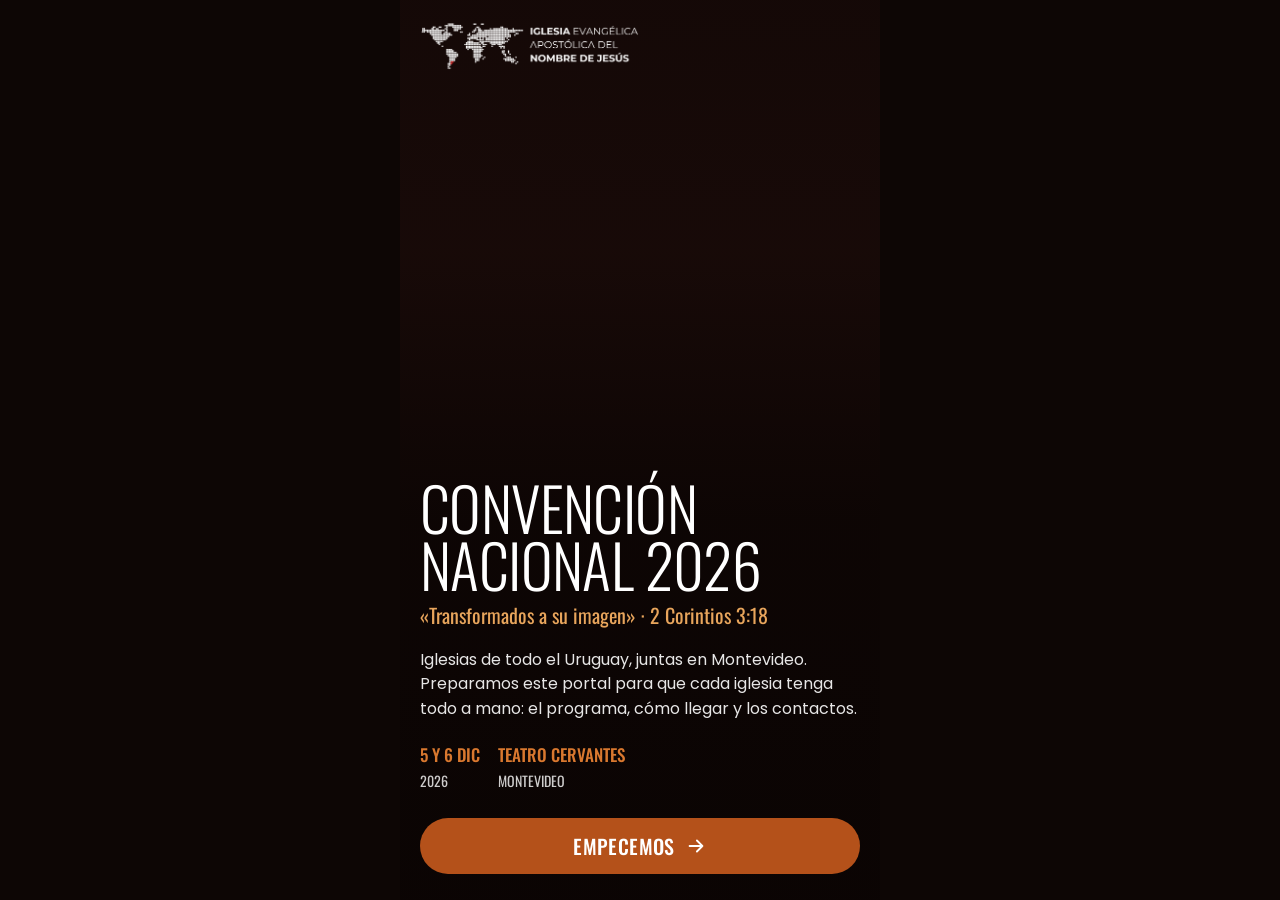
==== commit abdf8249: "Preparándonos (10 días), música de la convención, oración y consejería, invitar, imperdibles con Tea" ====
--- a/web/nacional/index.html
+++ b/web/nacional/index.html
@@ -28,6 +28,8 @@
   <script>window.NOTIF_CACHE = "nac-meta"; window.NOTIF_ICON = "../icons/icon-192.png";</script>
   <script src="../vendor/leaflet/leaflet.js"></script>
   <script src="data.js"></script>
+  <script src="../musica.js"></script>
+  <script src="../preparacion.js"></script>
   <script src="../notif.js"></script>
   <script src="app.js"></script>
 </body>
--- a/web/styles.css
+++ b/web/styles.css
@@ -394,7 +394,7 @@
 .hscroll { display: flex; gap: 12px; overflow-x: auto; scroll-snap-type: x mandatory; scroll-padding-left: var(--gut); padding: 0 var(--gut) 6px; scrollbar-width: none; overscroll-behavior-x: contain; }
 .hscroll::-webkit-scrollbar { display: none; }
 .gallery .gimg { flex: none; margin: 0; scroll-snap-align: start; cursor: zoom-in; }
-.gallery .gimg img { height: 230px; width: auto; max-width: none; border-radius: var(--r); }
+.gallery .gimg img { height: 270px; width: auto; max-width: none; border-radius: var(--r); }
 .gallery figcaption { font-size: 13px; color: var(--muted); margin-top: 7px; }
 .pcard { flex: none; width: 210px; text-align: left; scroll-snap-align: start; }
 .pcard .pimg { display: block; aspect-ratio: 4 / 3; overflow: hidden; border-radius: var(--r); background: var(--sand); }
@@ -656,4 +656,42 @@
 .nav { touch-action: none; }
 .handle, .grab { touch-action: none; }
 .grab { flex: none; height: 22px; display: flex; align-items: center; justify-content: center; }
-.grab::before { content: ""; width: 42px; height: 5px; border-radius: 3px; background: #D9CCBE; }+.grab::before { content: ""; width: 42px; height: 5px; border-radius: 3px; background: #D9CCBE; }
+/* ---------- Preparándonos (10 días antes) ---------- */
+.prep-card { margin-top: 22px; background: var(--maroon); color: #fff; border-radius: var(--r); padding: 18px; position: relative; overflow: hidden; }
+.prep-card::before { content: ""; position: absolute; right: -60px; top: -60px; width: 180px; height: 180px; border-radius: 50%; background: radial-gradient(circle, rgba(232,165,92,.28), rgba(232,165,92,0) 70%); }
+.prep-top { display: flex; align-items: center; gap: 14px; position: relative; }
+.prep-n { flex: none; width: 62px; height: 62px; border-radius: 14px; background: var(--orange-ink); display: flex; flex-direction: column; align-items: center; justify-content: center; line-height: 1; }
+.prep-n b { font-family: var(--display); font-weight: 500; font-size: 32px; }
+.prep-n small { font-size: 11px; text-transform: uppercase; letter-spacing: .06em; opacity: .9; }
+.prep-top small { font-size: 12px; letter-spacing: .1em; text-transform: uppercase; color: var(--amber); }
+.prep-top h2 { font-family: var(--display); font-weight: 400; font-size: 30px; line-height: 1.02; text-transform: uppercase; }
+.prep-card blockquote { margin: 16px 0 0; font-size: 16.5px; line-height: 1.55; font-style: italic; position: relative; }
+.prep-card cite { display: block; font-style: normal; font-size: 13px; color: var(--amber); margin-top: 6px; }
+.prep-card > p { font-size: 14.5px; line-height: 1.5; color: rgba(255,255,255,.86); margin-top: 12px; }
+.prep-card .prep-o { display: flex; gap: 10px; align-items: flex-start; padding: 12px; border-radius: 12px; background: rgba(255,255,255,.07); }
+.prep-o svg { flex: none; width: 20px; height: 20px; color: var(--amber); margin-top: 1px; }
+.prep-card .act { margin-top: 14px; background: rgba(255,255,255,.12); color: #fff; }
+
+/* ---------- Programa / Música ---------- */
+.pseg { display: flex; gap: 6px; margin: 14px var(--gut) 0; padding: 4px; background: var(--sand); border-radius: 999px; }
+.pseg button { flex: 1; display: flex; align-items: center; justify-content: center; gap: 7px; min-height: 40px; border-radius: 999px; font-size: 14.5px; font-weight: 600; color: var(--muted); transition: background .2s, color .2s; }
+.pseg button svg { width: 18px; height: 18px; }
+.pseg button.on { background: var(--paper); color: var(--ink); box-shadow: 0 1px 4px rgba(31,15,12,.12); }
+.mus .h:first-child { margin-top: 18px; }
+.mus-culto { margin-top: 10px; padding: 0 16px; }
+.mus-culto summary { list-style: none; display: flex; justify-content: space-between; align-items: center; gap: 12px; padding: 14px 0; cursor: pointer; }
+.mus-culto summary::-webkit-details-marker { display: none; }
+.mus-culto summary b { font-family: var(--display); font-weight: 400; font-size: 20px; text-transform: uppercase; }
+.mus-culto summary span { font-size: 13.5px; color: var(--muted); text-transform: capitalize; }
+.mus-culto[open] summary { border-bottom: 1px solid var(--line); }
+.mus-row { display: flex; justify-content: space-between; gap: 14px; padding: 9px 0; border-bottom: 1px solid var(--line); font-size: 14px; }
+.mus-row span { color: var(--muted); flex: none; }
+.mus-row b { font-weight: 500; text-align: right; }
+.mus-coros { padding: 10px 0 14px; }
+.mus-coros small { font-size: 12.5px; color: var(--muted); }
+.mus-coros ul { margin: 6px 0 0; padding-left: 18px; font-size: 14.5px; line-height: 1.6; }
+.mus-list > div { padding: 12px 16px; border-top: 1px solid var(--line); }
+.mus-list > div:first-child { border-top: 0; }
+.mus-list small { font-size: 12px; color: var(--orange-ink); font-weight: 600; text-transform: uppercase; letter-spacing: .05em; }
+.mus-list p { font-size: 14.5px; line-height: 1.55; margin-top: 2px; }
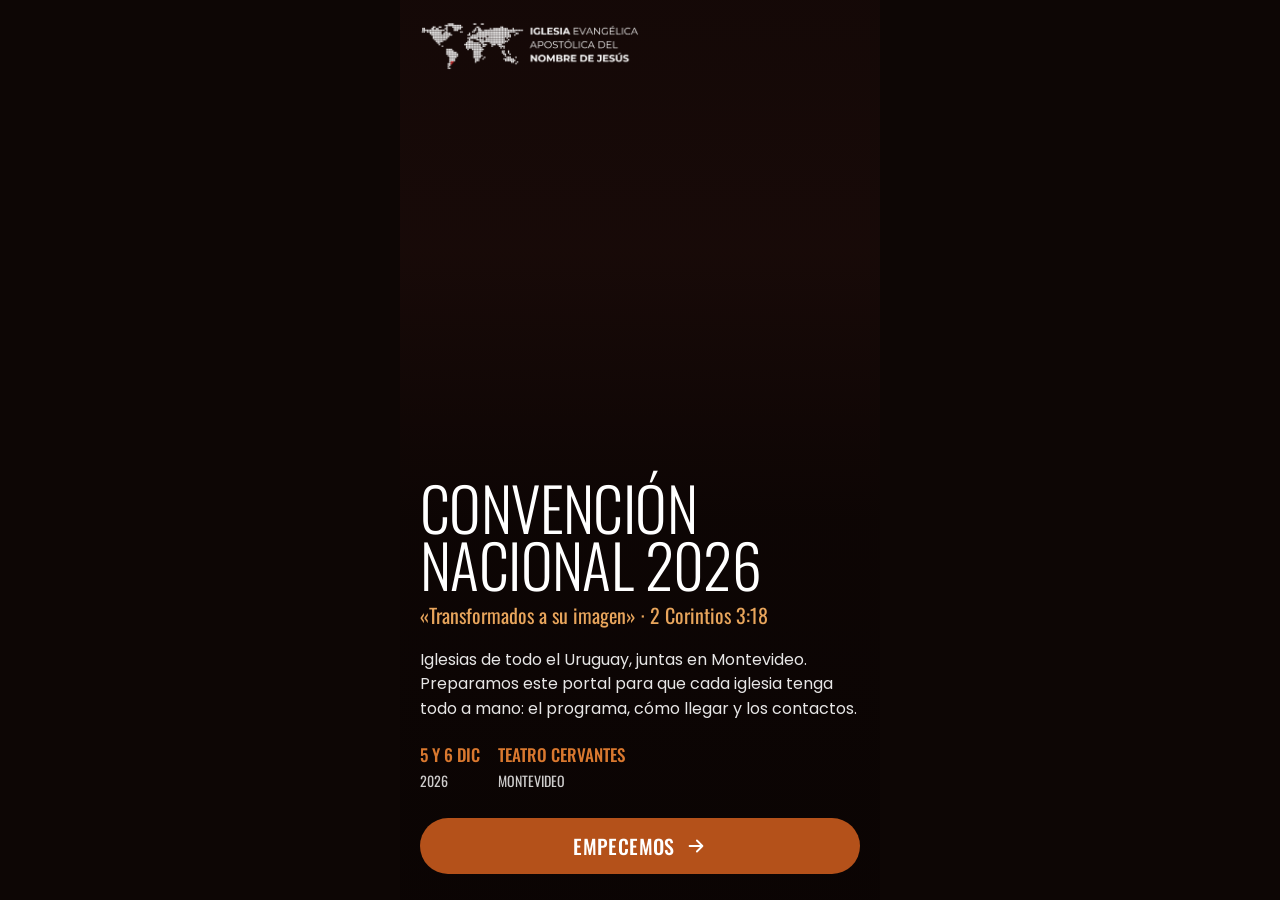
==== commit 9d302635: "Conexión con planilla en línea (Google Sheets) para las dos versiones" ====
--- a/web/nacional/index.html
+++ b/web/nacional/index.html
@@ -30,6 +30,7 @@
   <script src="data.js"></script>
   <script src="../musica.js"></script>
   <script src="../preparacion.js"></script>
+  <script src="../hoja.js"></script>
   <script src="../notif.js"></script>
   <script src="app.js"></script>
 </body>
--- a/web/styles.css
+++ b/web/styles.css
@@ -694,4 +694,11 @@
 .mus-list > div { padding: 12px 16px; border-top: 1px solid var(--line); }
 .mus-list > div:first-child { border-top: 0; }
 .mus-list small { font-size: 12px; color: var(--orange-ink); font-weight: 600; text-transform: uppercase; letter-spacing: .05em; }
-.mus-list p { font-size: 14.5px; line-height: 1.55; margin-top: 2px; }+.mus-list p { font-size: 14.5px; line-height: 1.55; margin-top: 2px; }.mus-culto .song { display: flex; align-items: center; gap: 12px; padding: 12px 0; border-top: 1px solid var(--line); color: inherit; text-decoration: none; }
+.mus-culto summary + .song, .mus-culto summary + details.song { border-top: 0; }
+.mus-culto .song > svg, .mus-culto .song summary > svg { flex: none; width: 18px; height: 18px; color: var(--orange-ink); }
+.mus-culto .song b { flex: 1; font-weight: 500; font-size: 15px; }
+.mus-culto .song small { flex: none; font-size: 12.5px; color: var(--orange-ink); font-weight: 600; }
+.mus-culto details.song { display: block; padding: 0; }
+.mus-culto details.song summary { display: flex; align-items: center; gap: 12px; padding: 12px 0; border: 0; }
+.lyrics { padding: 0 0 14px 30px; font-size: 15px; line-height: 1.7; white-space: normal; }
